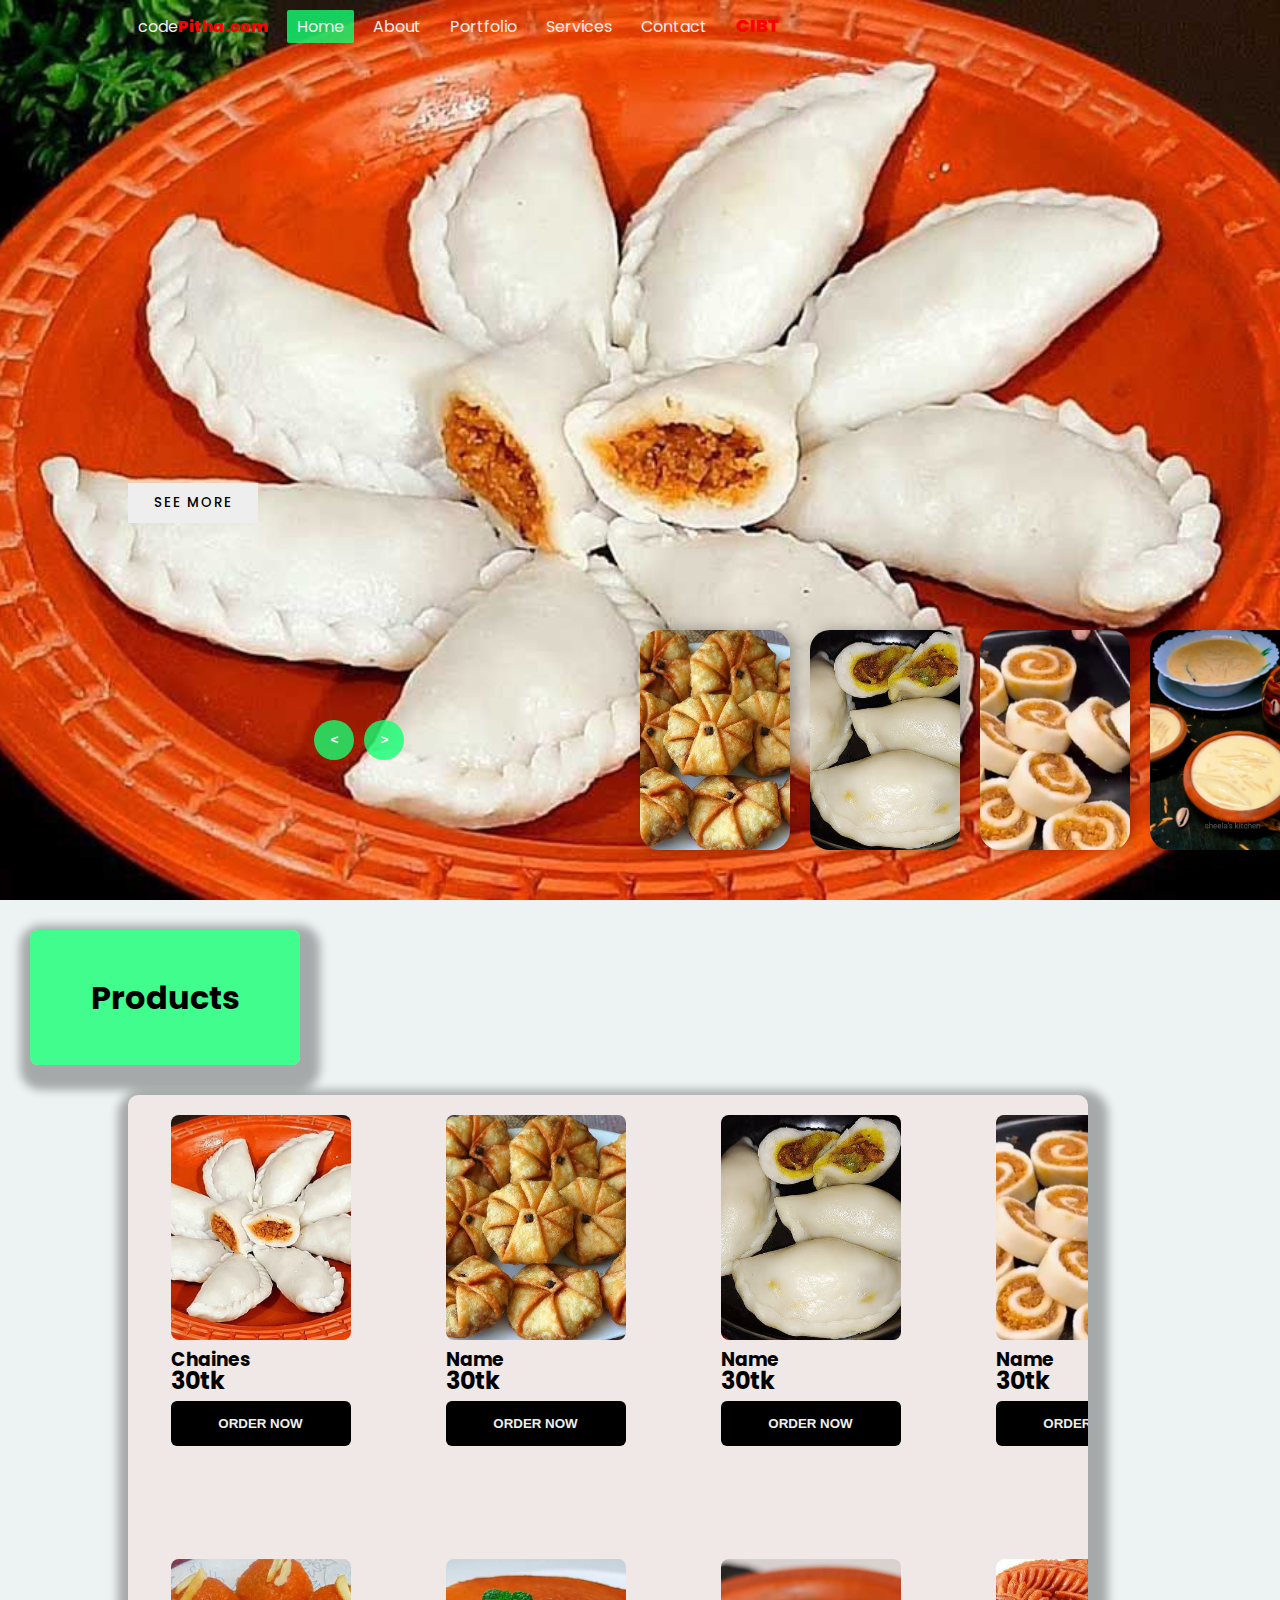
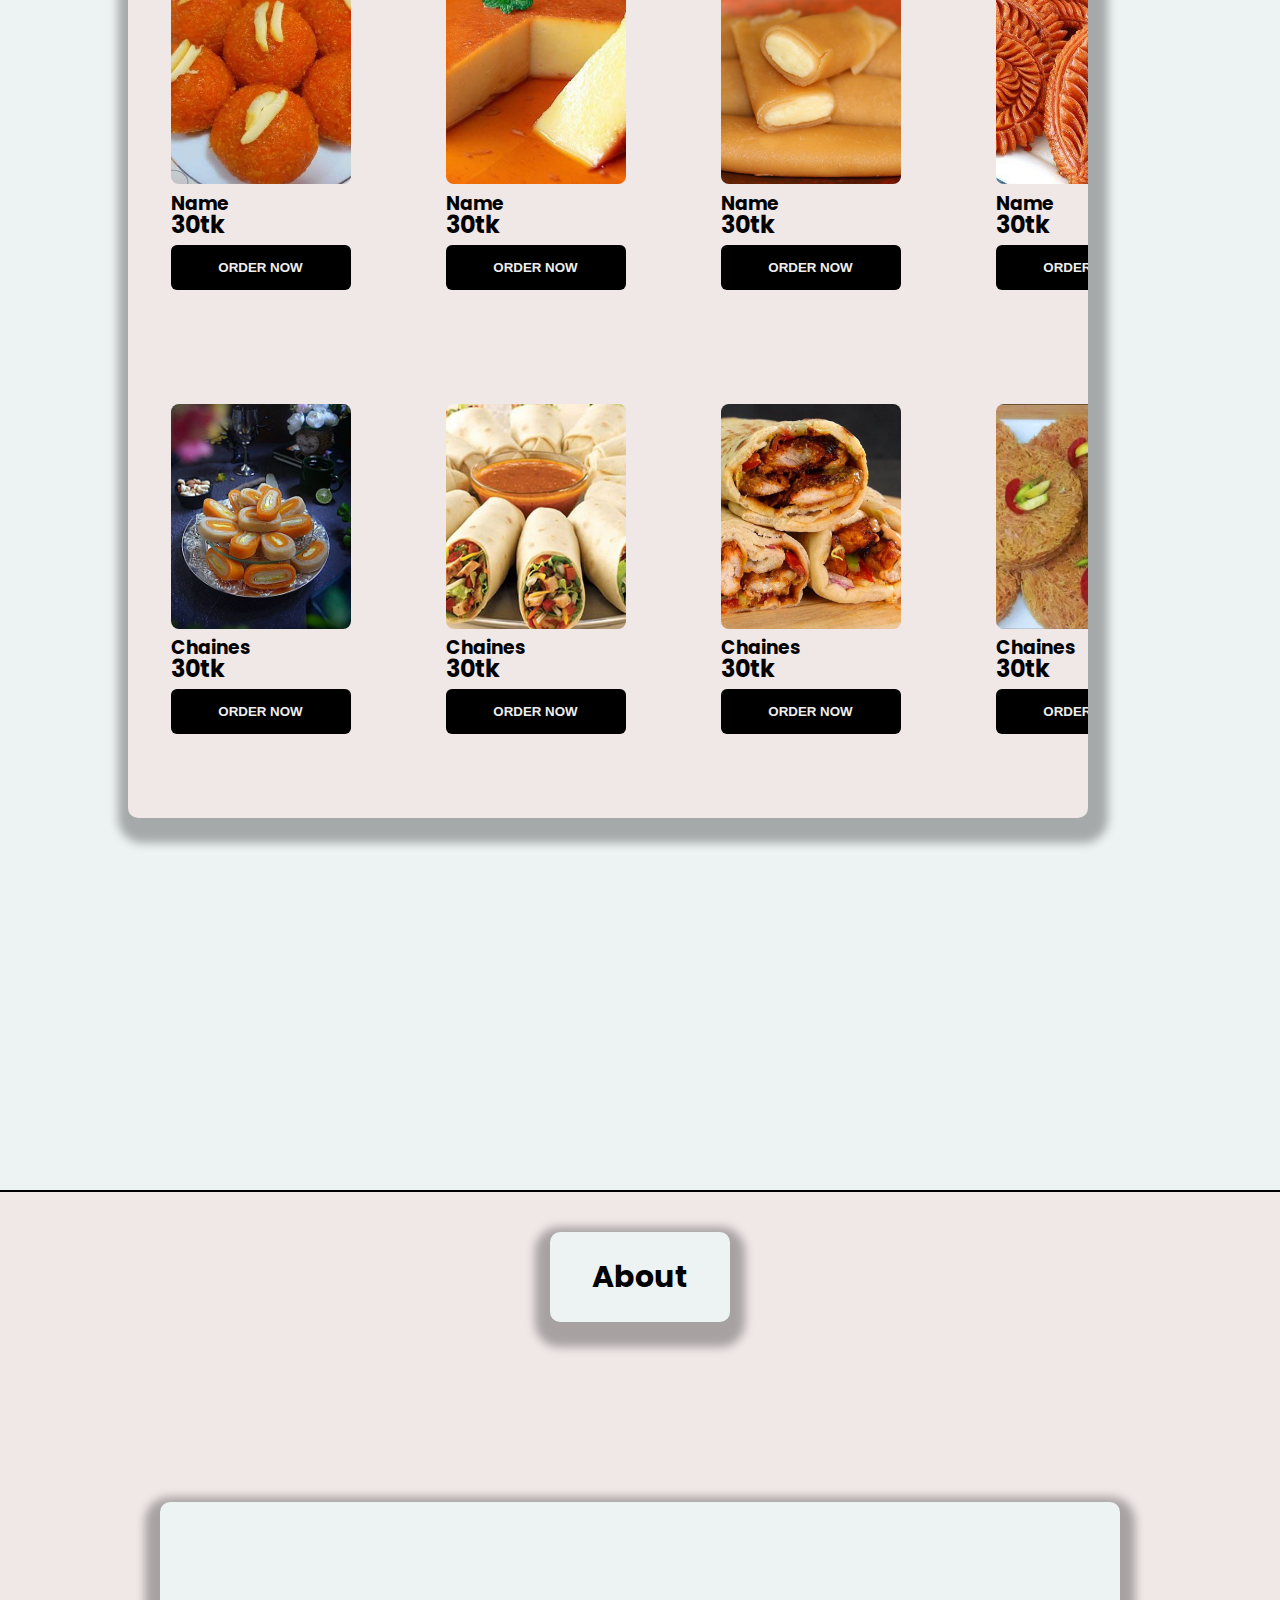
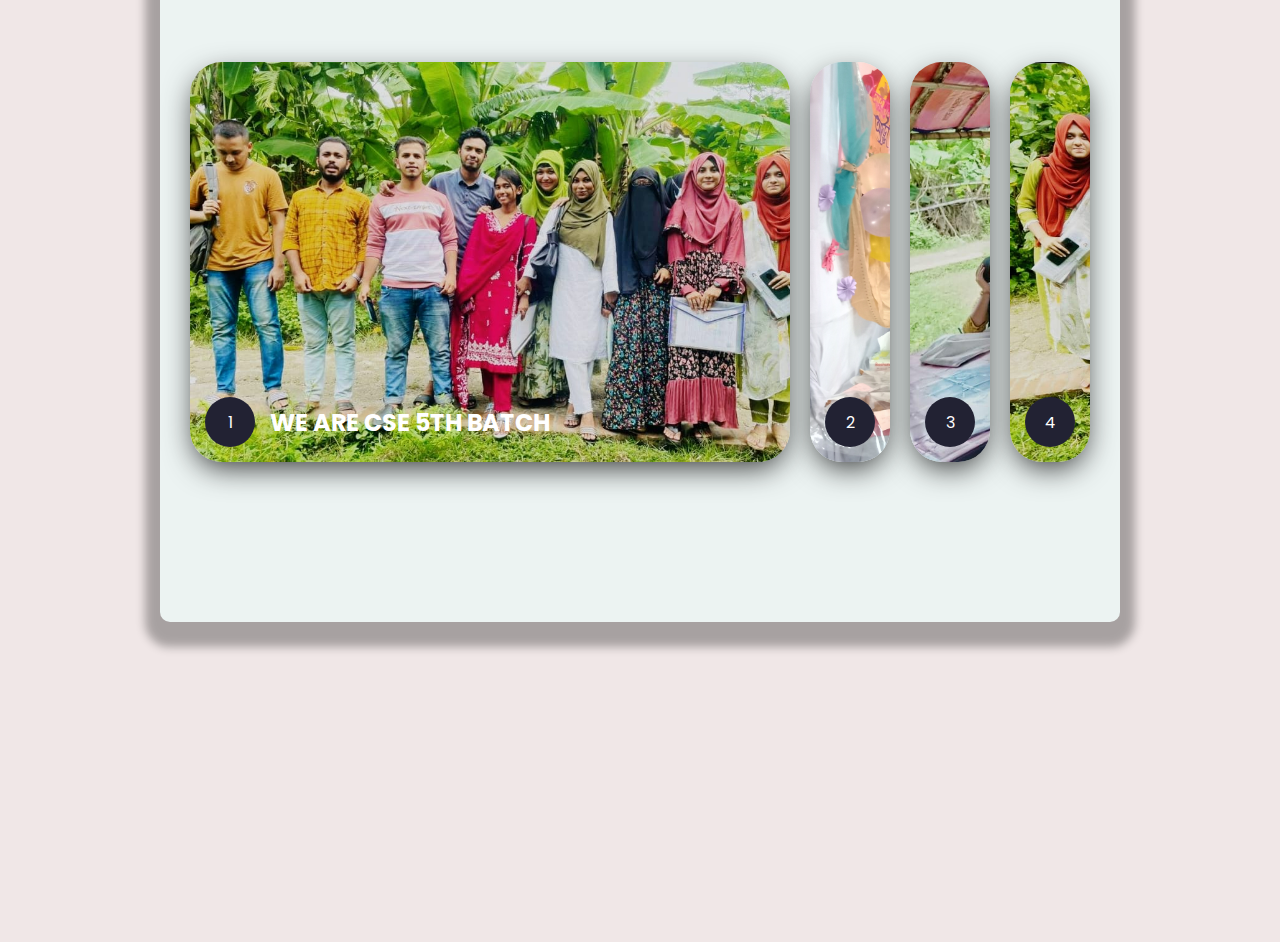
==== index.html @ 5120e662 "our Pitha festival" ====
<!DOCTYPE html>
<html lang="en">
<head>
    <meta charset="UTF-8">
    <meta name="viewport" content="width=device-width, initial-scale=1.0">
    <title>codePitha.com</title>
    <link rel="stylesheet" href="style.css">
</head>
<body>
    <header>
        <nav>
            <a href="#">code<span>Pitha.com</span></a>
            <a href="#" class="active">Home</a>
            <a href="#">About</a>
            <a href="#">Portfolio</a>
            <a href="#">Services</a>
            <a href="#">Contact</a>
            <a href="https://cibtbd.com/" target="_blank" class="intitute">CIBT</a>
        </nav>
    </header>


    
    <div class="slider">


        <div class="list">

            <div class="item">
                <img src="img1.jpg" alt="">

                <div class="content">
                    <div class="title">code<span>Pitha.com</span></div>
                    <div class="type">FLOWER</div>
                    <div class="description">
                        Lorem ipsum dolor sit amet consectetur adipisicing elit. Deleniti temporibus quis eum consequuntur voluptate quae doloribus distinctio. Possimus, sed recusandae. Lorem ipsum dolor sit amet consectetur adipisicing elit. Sequi, aut.
                    </div>
                    <div class="button">
                        <button>SEE MORE</button>
                    </div>
                </div>
            </div>

            <div class="item">
                <img src="img2.jpg" alt="">

                <div class="content">
                    <div class="title">code<span>Pitha.com</span></div>
                    <div class="type">NATURE</div>
                    <div class="description">
                        Lorem ipsum dolor sit amet consectetur adipisicing elit. Deleniti temporibus quis eum consequuntur voluptate quae doloribus distinctio. Possimus, sed recusandae. Lorem ipsum dolor sit amet consectetur adipisicing elit. Sequi, aut.
                    </div>
                    <div class="button">
                        <button>SEE MORE</button>
                    </div>
                </div>
            </div>

            <div class="item">
                <img src="img3.jpg" alt="">

                <div class="content">
                    <div class="title">code<span>Pitha.com</span></div>
                    <div class="type">PLANT</div>
                    <div class="description">
                        Lorem ipsum dolor sit amet consectetur adipisicing elit. Deleniti temporibus quis eum consequuntur voluptate quae doloribus distinctio. Possimus, sed recusandae. Lorem ipsum dolor sit amet consectetur adipisicing elit. Sequi, aut.
                    </div>
                    <div class="button">
                        <button>SEE MORE</button>
                    </div>
                </div>
            </div>

            <div class="item">
                <img src="img4.jpg" alt="">

                <div class="content">
                    <div class="title">code<span>Pitha.com</span></div>
                    <div class="type">NATURE</div>
                    <div class="description">
                        Lorem ipsum dolor sit amet consectetur adipisicing elit. Deleniti temporibus quis eum consequuntur voluptate quae doloribus distinctio. Possimus, sed recusandae. Lorem ipsum dolor sit amet consectetur adipisicing elit. Sequi, aut.
                    </div>
                    <div class="button">
                        <button>SEE MORE</button>
                    </div>
                </div>
            </div>
            <div class="item">
                <img src="img5.jpg" alt="">

                <div class="content">
                    <div class="title">code<span>Pitha.com</span></div>
                    <div class="type">NATURE</div>
                    <div class="description">
                        Lorem ipsum dolor sit amet consectetur adipisicing elit. Deleniti temporibus quis eum consequuntur voluptate quae doloribus distinctio. Possimus, sed recusandae. Lorem ipsum dolor sit amet consectetur adipisicing elit. Sequi, aut.
                    </div>
                    <div class="button">
                        <button>SEE MORE</button>
                    </div>
                </div>
            </div>

            <div class="item">
                <img src="img6.jpg" alt="">

                <div class="content">
                    <div class="title">code<span>Pitha.com</span></div>
                    <div class="type">NATURE</div>
                    <div class="description">
                        Lorem ipsum dolor sit amet consectetur adipisicing elit. Deleniti temporibus quis eum consequuntur voluptate quae doloribus distinctio. Possimus, sed recusandae. Lorem ipsum dolor sit amet consectetur adipisicing elit. Sequi, aut.
                    </div>
                    <div class="button">
                        <button>SEE MORE</button>
                    </div>
                </div>
            </div>

            <div class="item">
                <img src="img7.jpg" alt="">

                <div class="content">
                    <div class="title">code<span>Pitha.com</span></div>
                    <div class="type">NATURE</div>
                    <div class="description">
                        Lorem ipsum dolor sit amet consectetur adipisicing elit. Deleniti temporibus quis eum consequuntur voluptate quae doloribus distinctio. Possimus, sed recusandae. Lorem ipsum dolor sit amet consectetur adipisicing elit. Sequi, aut.
                    </div>
                    <div class="button">
                        <button>SEE MORE</button>
                    </div>
                </div>
            </div>

            <div class="item">
                <img src="img8.jpg" alt="">

                <div class="content">
                    <div class="title">code<span>Pitha.com</span></div>
                    <div class="type">NATURE</div>
                    <div class="description">
                        Lorem ipsum dolor sit amet consectetur adipisicing elit. Deleniti temporibus quis eum consequuntur voluptate quae doloribus distinctio. Possimus, sed recusandae. Lorem ipsum dolor sit amet consectetur adipisicing elit. Sequi, aut.
                    </div>
                    <div class="button">
                        <button>SEE MORE</button>
                    </div>
                </div>
            </div>
            <div class="item">
                <img src="img9.jpg" alt="">

                <div class="content">
                    <div class="title">code<span>Pitha.com</span></div>
                    <div class="type">NATURE</div>
                    <div class="description">
                        Lorem ipsum dolor sit amet consectetur adipisicing elit. Deleniti temporibus quis eum consequuntur voluptate quae doloribus distinctio. Possimus, sed recusandae. Lorem ipsum dolor sit amet consectetur adipisicing elit. Sequi, aut.
                    </div>
                    <div class="button">
                        <button>SEE MORE</button>
                    </div>
                </div>
            </div>

            <div class="item">
                <img src="img10.jpg" alt="">

                <div class="content">
                    <div class="title">code<span>Pitha.com</span></div>
                    <div class="type">NATURE</div>
                    <div class="description">
                        Lorem ipsum dolor sit amet consectetur adipisicing elit. Deleniti temporibus quis eum consequuntur voluptate quae doloribus distinctio. Possimus, sed recusandae. Lorem ipsum dolor sit amet consectetur adipisicing elit. Sequi, aut.
                    </div>
                    <div class="button">
                        <button>SEE MORE</button>
                    </div>
                </div>
            </div>


        </div>


        <div class="thumbnail">

            <div class="item">
                <img src="img1.jpg" alt="">
            </div>
            <div class="item">
                <img src="img2.jpg" alt="">
            </div>
            <div class="item">
                <img src="img3.jpg" alt="">
            </div>
            <div class="item">
                <img src="img4.jpg" alt="">
            </div>
            <div class="item">
                <img src="img5.jpg" alt="">
            </div>

            <div class="item">
                <img src="img6.jpg" alt="">
            </div>

            <div class="item">
                <img src="img7.jpg" alt="">
            </div>
            <div class="item">
                <img src="img8.jpg" alt="">
            </div>
            <div class="item">
                <img src="img9.jpg" alt="">
            </div>
            <div class="item">
                <img src="img10.jpg" alt="">
            </div>

        </div>


        <div class="nextPrevArrows">
            <button class="prev"> < </button>
            <button class="next"> > </button>
        </div>


    </div>

    <div class="itemConteiner">
        <div class="aboutContent">
            <h1>Products</h1>
        </div>
        <div class="mainContainer">
            <div class="product">
                <img src="img1.jpg" alt="">
                <div class="detiles">
                    <h3>Chaines</h3>
                    <h2>30tk</h2>
                    <button> <a href="detiles.html">Order Now</a></button>
                </div>
            </div>
            
            <div class="product">
                <img src="img2.jpg" alt="">
                <div class="detiles">
                    <h3>Name</h3>
                    <h2>30tk</h2>
                    <button> <a href="detiles.html">Order Now</a></button>
                </div>
            </div>
            <div class="product">
                <img src="img3.jpg" alt="">
                <div class="detiles">
                    <h3>Name</h3>
                    <h2>30tk</h2>
                    <button> <a href="detiles.html">Order Now</a></button>
                </div>
            </div>
            <div class="product">
                <img src="img4.jpg" alt="">
                <div class="detiles">
                    <h3>Name</h3>
                    <h2>30tk</h2>
                    <button> <a href="detiles.html">Order Now</a></button>
                </div>
            </div>
            <div class="product">
                <img src="img5.jpg" alt="">
                <div class="detiles">
                    <h3>Name</h3>
                    <h2>30tk</h2>
                    <button> <a href="detiles.html">Order Now</a></button>
                </div>
            </div>
            <div class="product">
                <img src="img6.jpg" alt="">
                <div class="detiles">
                    <h3>Name</h3>
                    <h2>30tk</h2>
                    <button> <a href="detiles.html">Order Now</a></button>
                </div>
            </div>
            <div class="product">
                <img src="img7.jpg" alt="">
                <div class="detiles">
                    <h3>Name</h3>
                    <h2>30tk</h2>
                    <button> <a href="detiles.html">Order Now</a></button>
                </div>
            </div>
            <div class="product">
                <img src="img8.jpg" alt="">
                <div class="detiles">
                    <h3>Name</h3>
                    <h2>30tk</h2>
                    <button> <a href="detiles.html">Order Now</a></button>
                </div>
            </div>
            <div class="product">
                <img src="img9.jpg" alt="">
                <div class="detiles">
                    <h3>Name</h3>
                    <h2>30tk</h2>
                    <button> <a href="detiles.html">Order Now</a></button>
                </div>
            </div>
            <div class="product">
                <img src="img10.jpg" alt="">
                <div class="detiles">
                    <h3>Chaines</h3>
                    <h2>30tk</h2>
                    <button> <a href="detiles.html">Order Now</a></button>
                </div>
            </div>
            <div class="product">
                <img src="img11.jpg" alt="">
                <div class="detiles">
                    <h3>Chaines</h3>
                    <h2>30tk</h2>
                    <button> <a href="detiles.html">Order Now</a></button>
                </div>
            </div>
            <div class="product">
                <img src="img12.jpg" alt="">
                <div class="detiles">
                    <h3>Chaines</h3>
                    <h2>30tk</h2>
                    <button> <a href="detiles.html">Order Now</a></button>
                </div>
            </div>
            <div class="product">
                <img src="img13.jpg" alt="">
                <div class="detiles">
                    <h3>Chaines</h3>
                    <h2>30tk</h2>
                    <button> <a href="detiles.html">Order Now</a></button>
                </div>
            </div>
            <div class="product">
                <img src="img14.jpg" alt="">
                <div class="detiles">
                    <h3>Chaines</h3>
                    <h2>30tk</h2>
                    <button> <a href="detiles.html">Order Now</a></button>
                </div>
            </div>
        </div>
    </div>
    <div class="line"></div>
    <div class="aboutUs">
        <div class="about">
        <h2>About</h2>
        </div>
        <div class="wrapper">
            <div class="container">
                <input type="radio" name="slide" id="c1" checked>
                <label for="c1" class="card">
                    <div class="row">
                        <div class="icon">1</div>
                        <div class="description">
                            <h2>We are CSE 5th Batch</h2>
                            <!-- <p>Winter has so much to offer -
                             creative activities</p> -->
                        </div>
                    </div>
                </label>
                <input type="radio" name="slide" id="c2" >
                <label for="c2" class="card">
                    <div class="row">
                        <div class="icon">2</div>
                        <div class="description">
                            <h2>We are CSE 5th Batch</h2>
                            <!-- <p>Gets better every day -
                             stay tuned</p> -->
                        </div>
                    </div>
                </label>
                <input type="radio" name="slide" id="c3" >
                <label for="c3" class="card">
                    <div class="row">
                        <div class="icon">3</div>
                        <div class="description">
                            <h2>We are CSE 5th Batch</h2>
                            <!-- <p>Help people all over the world</p> -->
                        </div>
                    </div>
                </label>
                <input type="radio" name="slide" id="c4" >
                <label for="c4" class="card">
                    <div class="row">
                        <div class="icon">4</div>
                        <div class="description">
                            <h2>We are CSE 5th Batch</h2>
                            <!-- <p>Space engineering becomes
                            more and more advanced</p> -->
                        </div>
                    </div>
                </label>
            </div>
        </div>

    </div>
    <script src="script.js"></script>
</body>
</html>
---- style.css ----
@import url('https://fonts.googleapis.com/css2?family=Poppins:ital,wght@0,100;0,200;0,300;0,400;0,500;0,600;0,700;0,800;0,900;1,100;1,200;1,300;1,400;1,500;1,600;1,700;1,800;1,900&display=swap');

body{
    margin: 0;
    background-color: #000;
    color: #eee;
    font-family: Poppins;
    font-size: 16px;
    height: 100vh;

}

a{
    text-decoration: none;
}

header{
    width: 1140px;
    max-width: 80%;
    margin: auto;
    height: 50px;
    display: flex;
    align-items: center;
    position: relative;
    z-index: 100;
}

header a{
    color: #eee;
    margin-right: 5px;
    padding: 5px 10px;
    transition: 0.2s;
}

a.active{
    background: #14ff72cb;
    border-radius: 2px;
}

header a:hover{
    background: #14ff72cb;
    border-radius: 2px;
}
span{
    color: #ff0000;
    font-size: 18;
    font-weight: 800;
}
.intitute{
    font-size: 18px;
    font-weight: 800;
    color: #ff0000;
}

/* slider section  */

.slider{
    height: 100vh;
    margin-top: -50px;
    width: 100vw;
    overflow: hidden;
    position: relative;
}
.slider .list .item{
    width: 100%;
    height: 100%;
    position: absolute;
    inset: 0 0 0 0;
}
.slider .list .item img{
    width: 100%;
    height: 100%;
    object-fit: cover;
}
.slider .list .item .content{
    position: absolute;
    top: 20%;
    width: 1140px;
    max-width: 80%;
    left: 50%;
    transform: translateX(-50%);
    padding-right: 30%;
    box-sizing: border-box;
    color: #fff;
    text-shadow: 0 5px 10px #0004;
}

.slider .list .item .content .title,
.slider .list .item .content .type{
    font-size: 5em;
    font-weight: bold;
    line-height: 1.3em;
}
.slider .list .item .type{
    color: #14ff72cb;
}
.slider .list .item .button{
    display: grid;
    grid-template-columns: repeat(2, 130px);
    grid-template-rows: 40px;
    gap: 5px;
    margin-top: 20px;
}
.slider .list .item .button button{
    border: none;
    background-color: #eee;
    font-family: Poppins;
    font-weight: 500;
    cursor: pointer;
    transition: 0.4s;
    letter-spacing: 2px;
}


.slider .list .item .button button:hover{
    letter-spacing: 3px;
}
.slider .list .item .button button:nth-child(2){
    background-color: transparent;
    border: 1px solid #fff;
    color: #eee;
}





/* Thumbnail Section  */
.thumbnail{
    position: absolute;
    bottom: 50px;
    left: 50%;
    width: max-content;
    z-index: 100;
    display: flex;
    gap: 20px;
}

.thumbnail .item{
    width: 150px;
    height: 220px;
    flex-shrink: 0;
    position: relative;
}

.thumbnail .item img{
    width: 100%;
    height: 100%;
    object-fit: cover;
    border-radius: 20px;
    box-shadow: 5px 0 15px rgba(0, 0, 0, 0.3);
    transition: ease-in 0.3s;
    cursor: pointer;
}
.thumbnail img:hover{
    box-shadow: 0 5px 0 10px rgba(0, 0, 0, 0.3);
    transform: translateY(-10px);
}


/* nextPrevArrows Section  */
.nextPrevArrows{
    position: absolute;
    top: 80%;
    right: 52%;
    z-index: 100;
    width: 300px;
    max-width: 30%;
    display: flex;
    gap: 10px;
    align-items: center;
}
.nextPrevArrows button{
    width: 40px;
    height: 40px;
    border-radius: 50%;
    background-color: #14ff72cb;
    border: none;
    color: #fff;
    font-family: monospace;
    font-weight: bold;
    transition: .5s;
    cursor: pointer;
}
.nextPrevArrows button:hover{
    background-color: #fff;
    color: #000;
}

/* Animation Part */
.slider .list .item:nth-child(1){
    z-index: 1;
}


/* animation text in first item */
.slider .list .item:nth-child(1) .content .title,
.slider .list .item:nth-child(1) .content .type,
.slider .list .item:nth-child(1) .content .description,
.slider .list .item:nth-child(1) .content .buttons
{
    transform: translateY(50px);
    filter: blur(20px);
    opacity: 0;
    animation: showContent .5s 1s linear 1 forwards;
}
@keyframes showContent{
    to{
        transform: translateY(0px);
        filter: blur(0px);
        opacity: 1;
    }
}
.slider .list .item:nth-child(1) .content .title{
    animation-delay: 0.4s !important;
}
.slider .list .item:nth-child(1) .content .type{
    animation-delay: 0.6s !important;
}
.slider .list .item:nth-child(1) .content .description{
    animation-delay: 0.8s !important;
}
.slider .list .item:nth-child(1) .content .buttons{
    animation-delay: 1s !important;
}




/* Animation for next button click */
.slider.next .list .item:nth-child(1) img{
    width: 150px;
    height: 220px;
    position: absolute;
    bottom: 50px;
    left: 50%;
    border-radius: 30px;
    animation: showImage .5s linear 1 forwards;
}

@keyframes showImage{
    to{
        bottom: 0;
        left: 0;
        width: 100%;
        height: 100%;
        border-radius: 0;
    }
}

.slider.next .thumbnail .item:nth-last-child(1){
    overflow: hidden;
    animation: showThumbnail .5s linear 1 forwards;
}
.slider.prev .list .item img{
    z-index: 100;
}


@keyframes showThumbnail{
    from{
        width: 0;
        opacity: 0;
    }
}


.slider.next .thumbnail{
    animation: effectNext .5s linear 1 forwards;
}

@keyframes effectNext{
    from{
        transform: translateX(150px);
    }
}



/* Animation for prev button click */
.slider.prev .list .item:nth-child(2){
    z-index: 2;
}

.slider.prev .list .item:nth-child(2) img{
    animation: outFrame 0.5s linear 1 forwards;
    position: absolute;
    bottom: 0;
    left: 0;
}
@keyframes outFrame{
    to{
        width: 150px;
        height: 220px;
        bottom: 50px;
        left: 50%;
        border-radius: 20px;
    }
}

.slider.prev .thumbnail .item:nth-child(1){
    overflow: hidden;
    opacity: 0;
    animation: showThumbnail .5s linear 1 forwards;
}
.slider.next .nextPrevArrows button,
.slider.prev .nextPrevArrows button{
    pointer-events: none;
}


.slider.prev .list .item:nth-child(2) .content .title,
.slider.prev .list .item:nth-child(2) .content .type,
.slider.prev .list .item:nth-child(2) .content .description,
.slider.prev .list .item:nth-child(2) .content .buttons
{
    animation: contentOut 1.5s linear 1 forwards!important;
}

@keyframes contentOut{
    to{
        transform: translateY(-150px);
        filter: blur(20px);
        opacity: 0;
    }
}
@media screen and (max-width: 678px) {
    .slider .list .item .content{
        padding-right: 0;
    }
    .slider .list .item .content .title{
        font-size: 50px;
    }
}
.itemConteiner{
    height: 210vh;
    width: 100vw;
    background-color: rgb(236, 243, 242);    
    position: relative;
    color: #000;
    flex-direction: column;
    display: flex;
}
.aboutContent{
    height: 15vh;
    width: 30vh;
    background-color: #14ff72cb;
    display: flex;
    justify-content: center;
    align-items: center;
    border-radius: 8px;
    margin: 30px;
    box-shadow: 5px 10px 10px 15px rgba(0, 0, 0, 0.3);
}
.mainContainer{
    height: 70%;
    width: 75%;
    background-color: #f0e7e7;
    border-radius: 10px;
    margin: 0 10vw;
    /* margin-top: 3vw; */
    box-shadow: 5px 10px 10px 15px rgba(0, 0, 0, 0.3);
    position: relative;
    display: grid;
    grid-template-columns: repeat(5 , 1fr);
    grid-template-rows: repeat(3, 1fr);
    gap: 10px;
    overflow: hidden;

}
/* .product{
    display: flex;
    flex-direction: column;
    flex-wrap: wrap;
    justify-content: center;
} */
.product{
    height: 40vh;
    width: 25vh;
    overflow: hidden;
    margin: 20px;
    cursor: pointer;
    /* background-color: aquamarine; */
    display: flex;
    flex-direction: column;
    /* justify-content: center; */
    align-items: center;
}
.product img{
    height: 25vh;
    width: 20vh;
    object-fit: cover;
    border-radius: 8px;
    transition: ease-in-out 0.3s;
}
.product img:hover{
    transform: translateY(-8px);
}
.detiles{
    height: 15%;
    width: 20vh;
    line-height: 1px;
    color: #000;
}
.detiles button a{
    text-decoration: none;
    color: #eee;
}
.detiles button{
    border-radius: 6px;
    height: 5vh;
    width: 20vh;
    border: none;
    cursor: pointer;
    font-weight: bolder;
    text-transform: uppercase;
    background-color: #000;
    color: #eee;
}
.detiles button:hover{
    background-color: #14ff72cb;
    color: #000;

}
.line{
    height: 2px;
    width: 100vw;
    border-radius: 5px;
}
.aboutUs{
    height: 150vh;
    width: 100vw;
    color: #000;
    display: flex;
    /* justify-content: center; */
    /* background-color: #292430; */
    background-color: #f0e7e7;
    align-items: center;
    flex-direction: column;
}
.about{
    height: 10vh;
    width: 20vh;
    background-color: rgb(236, 243, 242);
    border-radius: 10px;
    display: flex;
    justify-content: center;
    align-items: center;
    font-weight: bolder;
    font-size: 20px;
    box-shadow: 0 10px 10px 15px rgba(0, 0, 0, 0.3);
    /* margin: 30px; */
    margin-top: 40px;
    
}
.wrapper {
    width: 75%;
    height: 80vh;
    display: flex;
    align-items: center;
    justify-content: center;
    box-shadow: 0 10px 10px 15px rgba(0, 0, 0, 0.3);
    border-radius: 10px;
    background-color: rgb(236, 243, 242);
    margin-top: 20vh;
}

.container {
    height: 400px;
    display: flex;
    flex-wrap: nowrap;
    justify-content: start;
}

.card {
    width: 80px;
    border-radius: .75rem;
    background-size: cover;
    cursor: pointer;
    overflow: hidden;
    border-radius: 2rem;
    margin: 0 10px;
    display: flex;
    align-items: flex-end;
    transition: .6s cubic-bezier(.28,-0.03,0,.99);
    box-shadow: 0px 10px 30px -5px rgba(0,0,0,0.8);
}

.card > .row {
    color: white;
    display: flex;
    flex-wrap: nowrap;
}

.card > .row > .icon {
    background: #223;
    color: white;
    border-radius: 50%;
    width: 50px;
    display: flex;
    justify-content: center;
    align-items: center;
    margin: 15px;
}

.card > .row > .description {
    display: flex;
    justify-content: center;
    flex-direction: column;
    overflow: hidden;
    height: 80px;
    width: 520px;
    opacity: 0;
    transform: translateY(30px);
    transition-delay: .3s;
    transition: all .3s ease;
}

.description p {
    color: #b0b0ba;
    padding-top: 5px;
}

.description h2 {
    text-transform: uppercase;
}

input {
    display: none;
}

input:checked + label {
    width: 600px;
}

input:checked + label .description {
    opacity: 1 !important;
    transform: translateY(0) !important;
}

.card[for="c1"] {
    background-image: url('group1.jpeg');
}
.card[for="c2"] {
    background-image: url('group2.jpg');
}
.card[for="c3"] {
    background-image: url('group3.jpeg');
}
.card[for="c4"] {
    background-image: url('group4.jpeg');
}
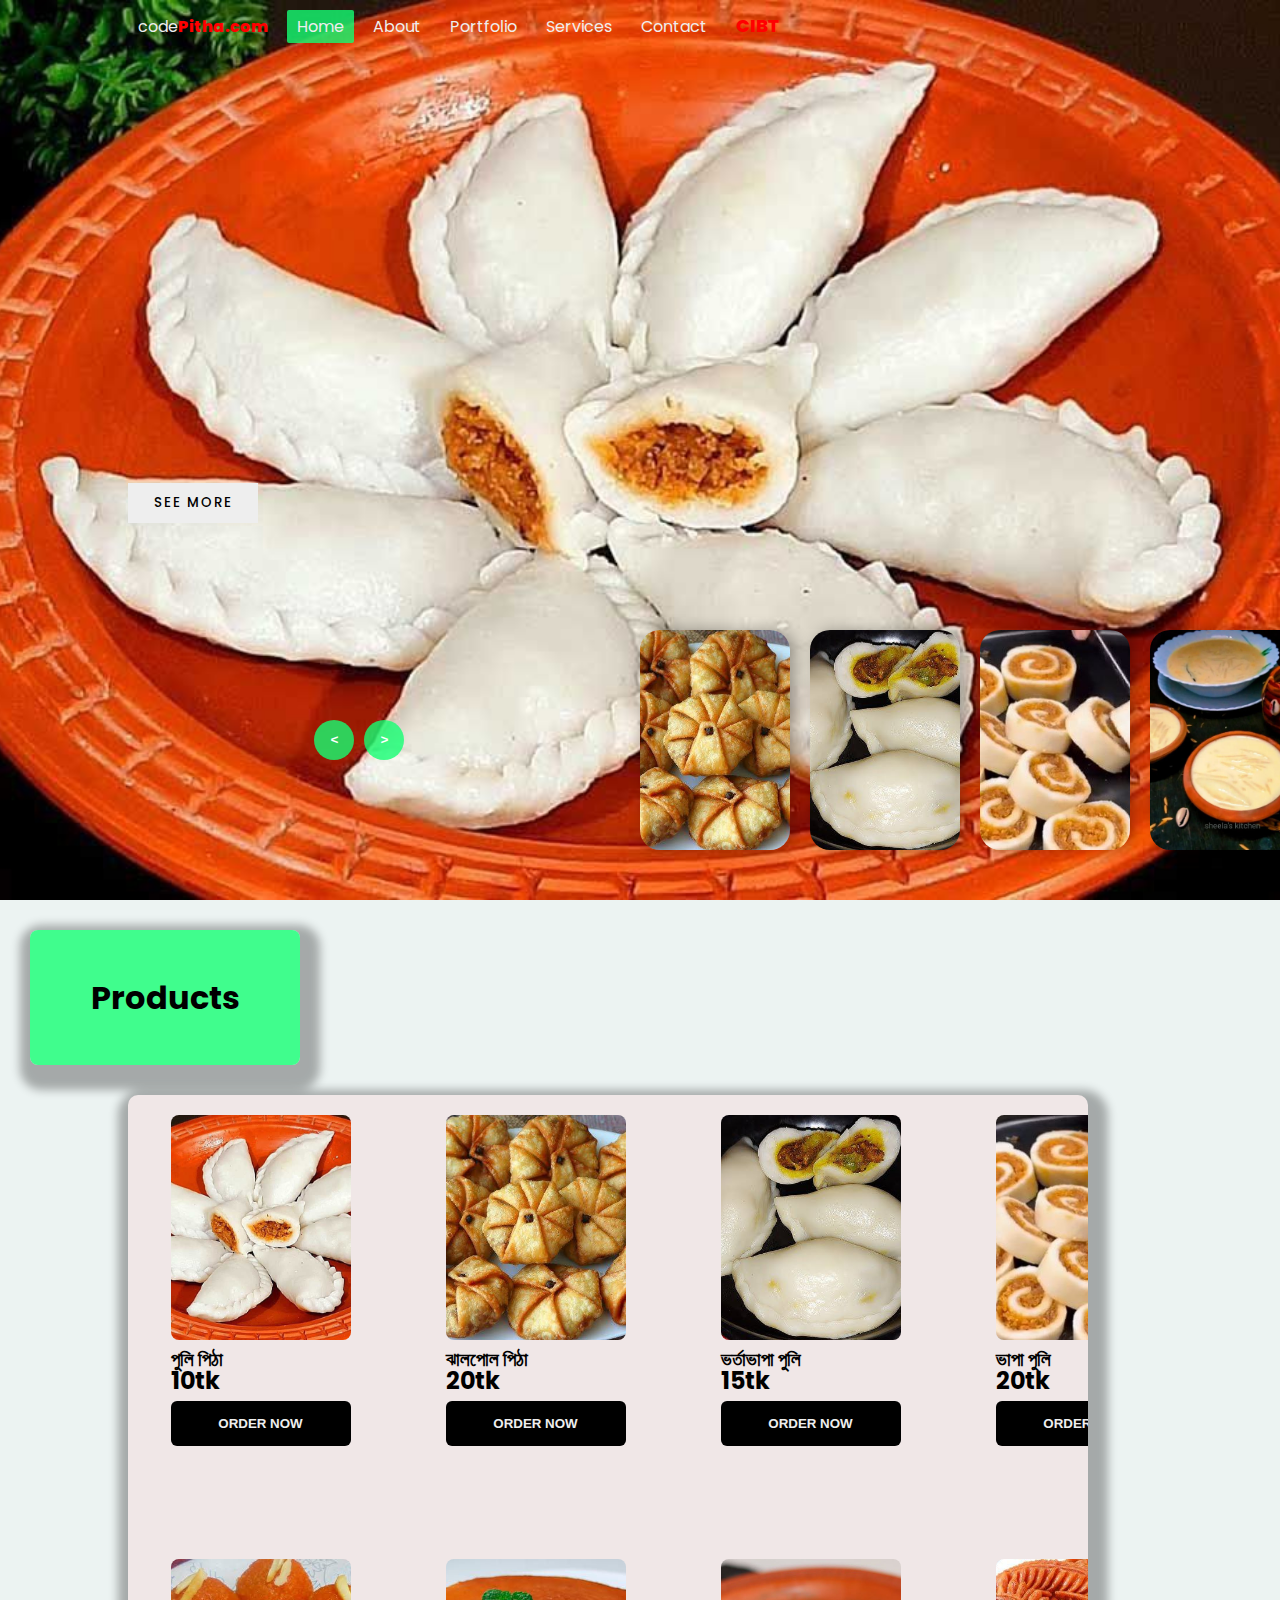
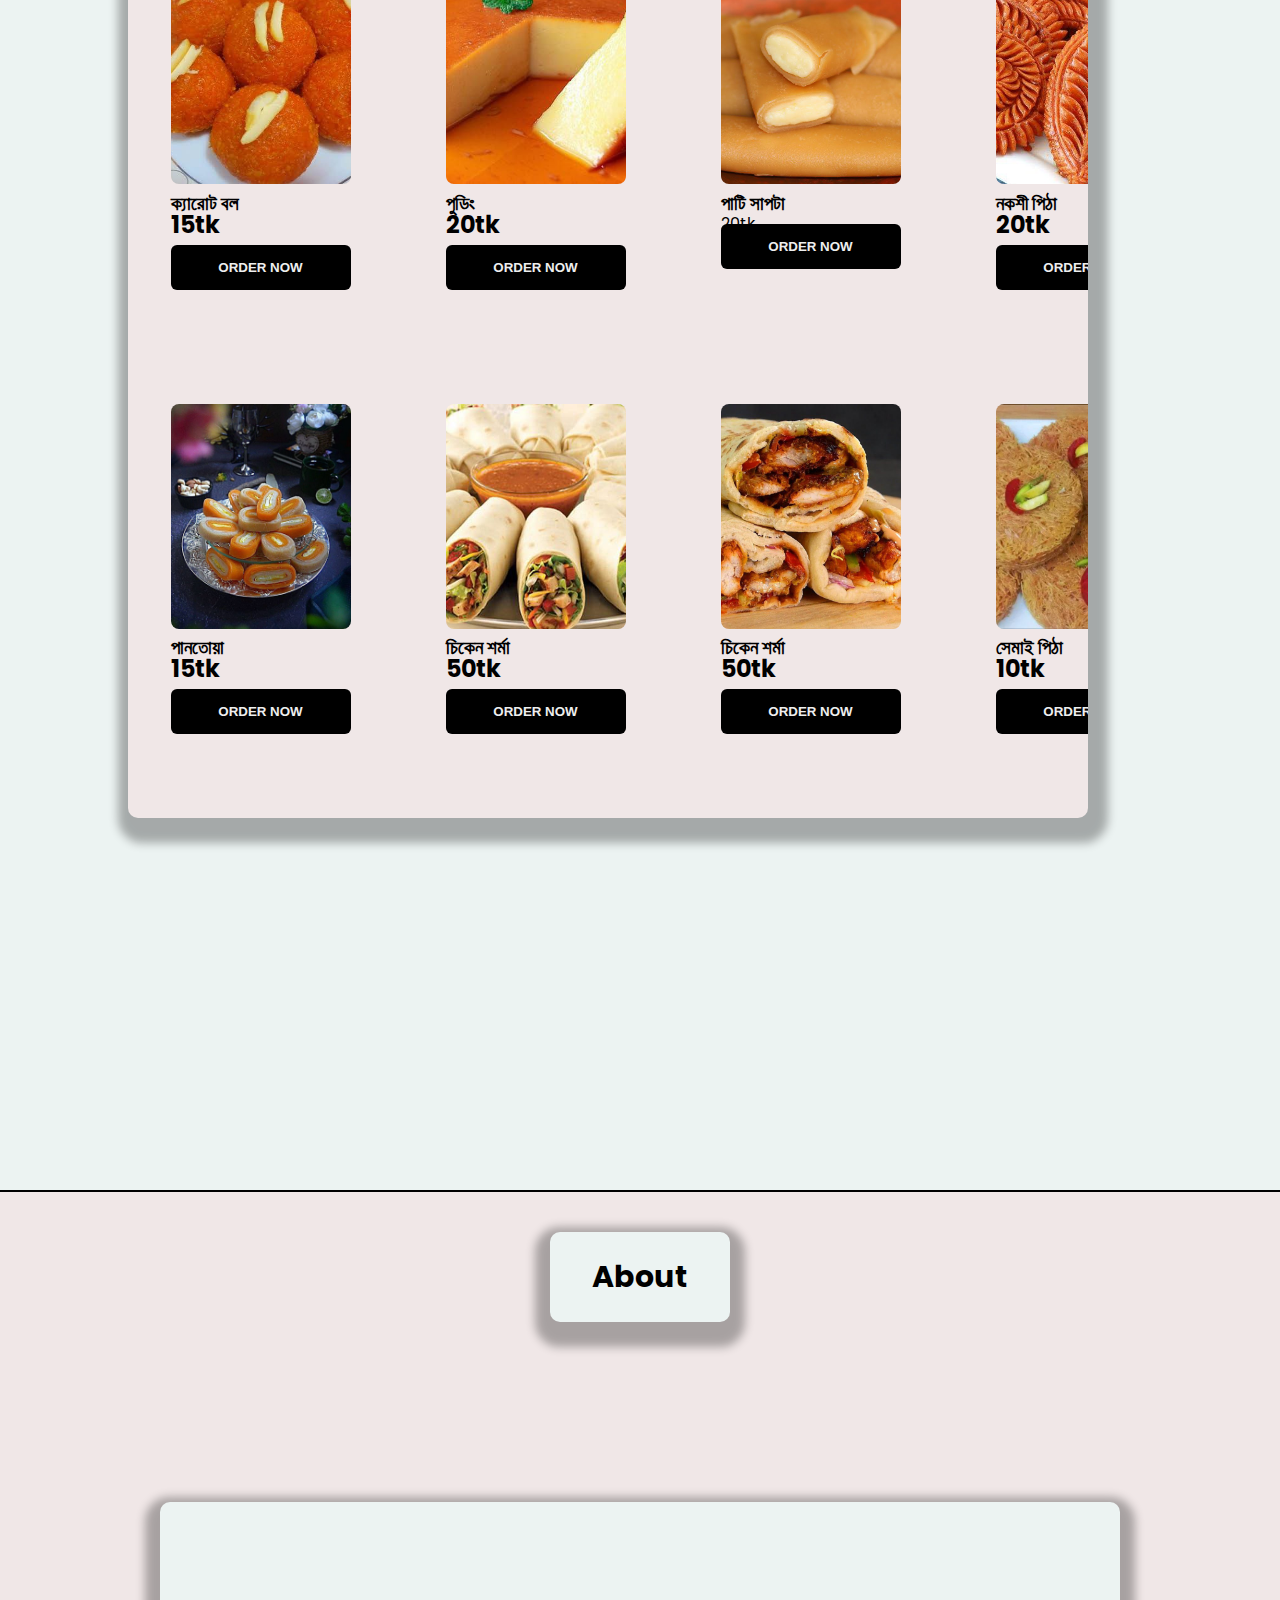
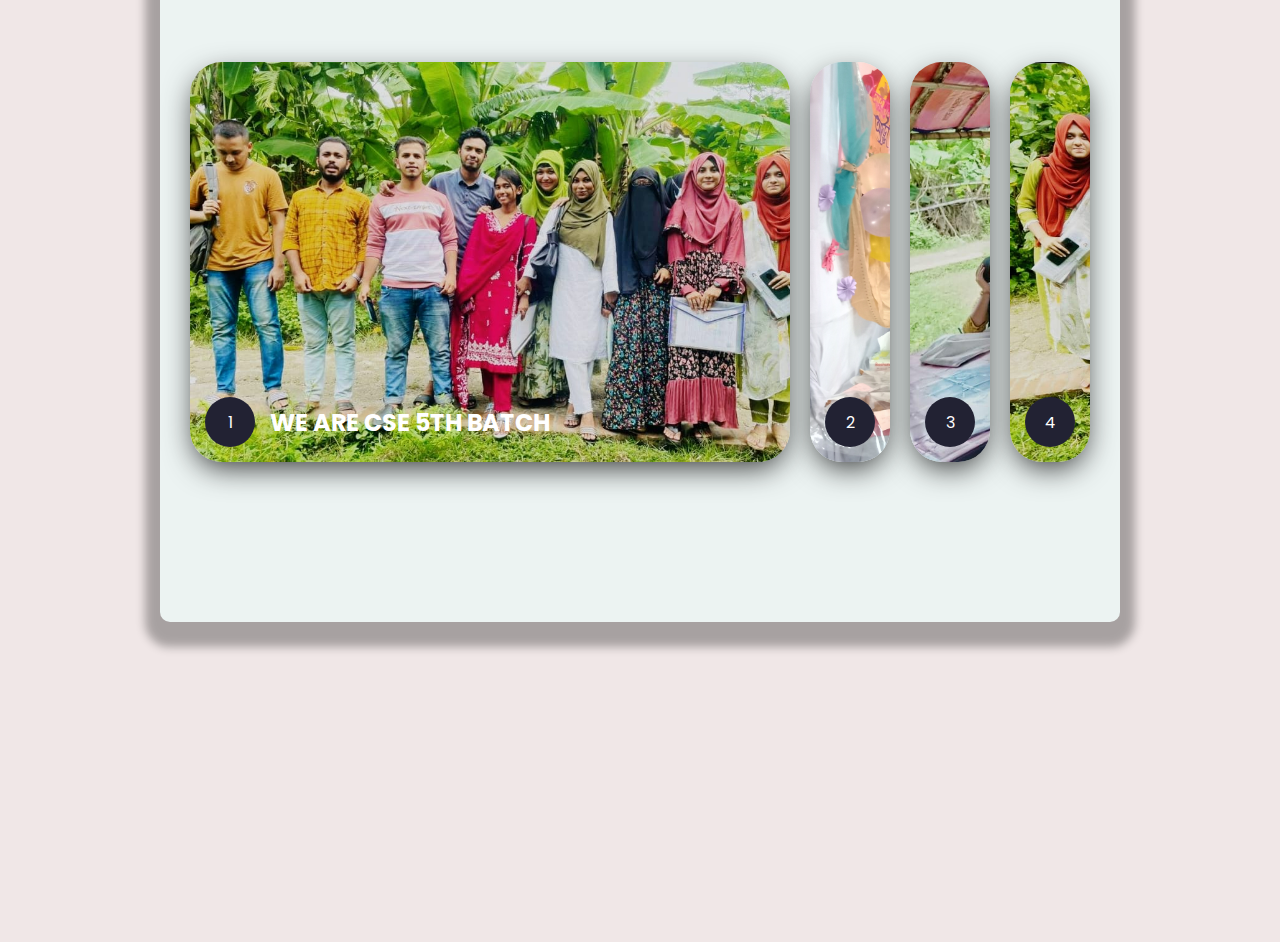
==== commit 478cd770: "Update index.html" ====
--- a/index.html
+++ b/index.html
@@ -31,9 +31,9 @@
 
                 <div class="content">
                     <div class="title">code<span>Pitha.com</span></div>
-                    <div class="type">FLOWER</div>
-                    <div class="description">
-                        Lorem ipsum dolor sit amet consectetur adipisicing elit. Deleniti temporibus quis eum consequuntur voluptate quae doloribus distinctio. Possimus, sed recusandae. Lorem ipsum dolor sit amet consectetur adipisicing elit. Sequi, aut.
+                    <div class="type">পুলি পিঠা</div>
+                    <div class="description">
+                       পুলিপিঠা বা পুলিপিঠে একধরনের পিঠাজাতীয় খাবার যা বাংলাদেশ এবং পশ্চিমবঙ্গে জনপ্রিয়। বাংলাদেশের ঐতিহ্যবাহী পিঠাসমূহের মধ্যে পুলিপিঠে অন্যতম। খুলনা অঞ্চলে এটা কুলিপিঠা নামেও পরিচিত। আটার রুটির মাঝে নারকেলের পুর ব্যবহার করে কুলিপিঠের আকার দেওয়া হয়।
                     </div>
                     <div class="button">
                         <button>SEE MORE</button>
@@ -46,9 +46,9 @@
 
                 <div class="content">
                     <div class="title">code<span>Pitha.com</span></div>
-                    <div class="type">NATURE</div>
-                    <div class="description">
-                        Lorem ipsum dolor sit amet consectetur adipisicing elit. Deleniti temporibus quis eum consequuntur voluptate quae doloribus distinctio. Possimus, sed recusandae. Lorem ipsum dolor sit amet consectetur adipisicing elit. Sequi, aut.
+                    <div class="type">ঝালপোল পিঠা</div>
+                    <div class="description">
+                          ঝাল পোল পিঠা" নোয়াখালী জেলার ঐতিহ্যবাহী মুচমুচে মাংসের ঝাল পোল পিঠা রেসিপি। অসাধারণ লোভনীয় একটি  পিঠা।
                     </div>
                     <div class="button">
                         <button>SEE MORE</button>
@@ -61,10 +61,9 @@
 
                 <div class="content">
                     <div class="title">code<span>Pitha.com</span></div>
-                    <div class="type">PLANT</div>
-                    <div class="description">
-                        Lorem ipsum dolor sit amet consectetur adipisicing elit. Deleniti temporibus quis eum consequuntur voluptate quae doloribus distinctio. Possimus, sed recusandae. Lorem ipsum dolor sit amet consectetur adipisicing elit. Sequi, aut.
-                    </div>
+                    <div class="type">শুটকির ভর্তার ভাপা পুলি পিঠা</div>
+                    <div class="description">
+                        ভাপা পুলি পিঠা বাঙালির ঐতিহ্যবাহী পিঠাগুলোর মধ্যে অন্যতম। চালের গুঁড়া দিয়ে এর খোলস তৈরি হয় এবং ভেতরে নারিকেল ও গুড়ের পুর ভরে এটি ভাপিয়ে নেওয়া হয়। শীতকালীন পিঠা উৎসবে ভাপা পুলি পিঠার একটি আলাদা কদর রয়েছে। ধোঁয়া ওঠা গরম গরম পিঠা খাওয়ার মজাই আলাদা!                    </div>
                     <div class="button">
                         <button>SEE MORE</button>
                     </div>
@@ -76,10 +75,9 @@
 
                 <div class="content">
                     <div class="title">code<span>Pitha.com</span></div>
-                    <div class="type">NATURE</div>
-                    <div class="description">
-                        Lorem ipsum dolor sit amet consectetur adipisicing elit. Deleniti temporibus quis eum consequuntur voluptate quae doloribus distinctio. Possimus, sed recusandae. Lorem ipsum dolor sit amet consectetur adipisicing elit. Sequi, aut.
-                    </div>
+                    <div class="type">ভাপা পুলি পিঠা</div>
+                    <div class="description">
+                        ভাপা পুলি পিঠা বাঙালির ঐতিহ্যের একটি অবিচ্ছেদ্য অংশ। এটি শীতকালে বেশি জনপ্রিয়, বিশেষ করে পিঠা উৎসব বা পারিবারিক আড্ডায়।                    </div>
                     <div class="button">
                         <button>SEE MORE</button>
                     </div>
@@ -90,10 +88,9 @@
 
                 <div class="content">
                     <div class="title">code<span>Pitha.com</span></div>
-                    <div class="type">NATURE</div>
-                    <div class="description">
-                        Lorem ipsum dolor sit amet consectetur adipisicing elit. Deleniti temporibus quis eum consequuntur voluptate quae doloribus distinctio. Possimus, sed recusandae. Lorem ipsum dolor sit amet consectetur adipisicing elit. Sequi, aut.
-                    </div>
+                    <div class="type">চুষি পিঠা</div>
+                    <div class="description">
+                        চুষি পিঠা বাঙালির ঐতিহ্যবাহী একটি মিষ্টি পিঠা, যা বিশেষত শীতকালে বা পিঠা উৎসবে তৈরি করা হয়। এর মূল বৈশিষ্ট্য হলো এটি খেজুরের রস বা দুধ দিয়ে রান্না করা হয়, এবং ছোট ছোট চুষির মতো আকারের মণ্ড তৈরি হয়।                    </div>
                     <div class="button">
                         <button>SEE MORE</button>
                     </div>
@@ -105,10 +102,9 @@
 
                 <div class="content">
                     <div class="title">code<span>Pitha.com</span></div>
-                    <div class="type">NATURE</div>
-                    <div class="description">
-                        Lorem ipsum dolor sit amet consectetur adipisicing elit. Deleniti temporibus quis eum consequuntur voluptate quae doloribus distinctio. Possimus, sed recusandae. Lorem ipsum dolor sit amet consectetur adipisicing elit. Sequi, aut.
-                    </div>
+                    <div class="type">ক্যারোট বল</div>
+                    <div class="description">
+                        ক্যারোট বল হলো সুস্বাদু এবং স্বাস্থ্যকর একটি ডেজার্ট, যা গাজর দিয়ে তৈরি করা হয়। এটি সহজে তৈরি করা যায় এবং যে কোনো অনুষ্ঠানে পরিবেশনের জন্য উপযুক্ত।                    </div>
                     <div class="button">
                         <button>SEE MORE</button>
                     </div>
@@ -120,10 +116,9 @@
 
                 <div class="content">
                     <div class="title">code<span>Pitha.com</span></div>
-                    <div class="type">NATURE</div>
-                    <div class="description">
-                        Lorem ipsum dolor sit amet consectetur adipisicing elit. Deleniti temporibus quis eum consequuntur voluptate quae doloribus distinctio. Possimus, sed recusandae. Lorem ipsum dolor sit amet consectetur adipisicing elit. Sequi, aut.
-                    </div>
+                    <div class="type">পুডিং</div>
+                    <div class="description">
+                        পুডিং একটি জনপ্রিয় মিষ্টি খাবার, যা বিশেষ করে বাঙালি পরিবারে প্রায়শই তৈরি হয়। এটি সহজ উপকরণ দিয়ে বানানো যায় এবং ছোট থেকে বড় সবার প্রিয়।                    </div>
                     <div class="button">
                         <button>SEE MORE</button>
                     </div>
@@ -135,10 +130,9 @@
 
                 <div class="content">
                     <div class="title">code<span>Pitha.com</span></div>
-                    <div class="type">NATURE</div>
-                    <div class="description">
-                        Lorem ipsum dolor sit amet consectetur adipisicing elit. Deleniti temporibus quis eum consequuntur voluptate quae doloribus distinctio. Possimus, sed recusandae. Lorem ipsum dolor sit amet consectetur adipisicing elit. Sequi, aut.
-                    </div>
+                    <div class="type">পাটি সাপটা পিঠা</div>
+                    <div class="description">
+                         পাটি সাপটা পিঠা বাঙালির ঐতিহ্যবাহী পিঠাগুলোর মধ্যে একটি। এটি খেজুরের গুড় ও নারিকেলের পুর দিয়ে তৈরি হয় এবং দেখতে অনেকটা পাতলা রোলের মতো। শীতকালে এটি খুব জনপ্রিয়।                    </div>
                     <div class="button">
                         <button>SEE MORE</button>
                     </div>
@@ -149,10 +143,9 @@
 
                 <div class="content">
                     <div class="title">code<span>Pitha.com</span></div>
-                    <div class="type">NATURE</div>
-                    <div class="description">
-                        Lorem ipsum dolor sit amet consectetur adipisicing elit. Deleniti temporibus quis eum consequuntur voluptate quae doloribus distinctio. Possimus, sed recusandae. Lorem ipsum dolor sit amet consectetur adipisicing elit. Sequi, aut.
-                    </div>
+                    <div class="type">নকশী পিঠা</div>
+                    <div class="description">
+                        নকশী পিঠা বাংলাদেশের ঐতিহ্যবাহী একটি শিল্পময় পিঠা। এটি সাধারণত বিশেষ অনুষ্ঠান, বিয়ের উৎসব, বা গ্রামীণ মেলার জন্য তৈরি করা হয়। এর উপর নান্দনিক নকশা বা ডিজাইন করা হয়, যা পিঠাটিকে অনন্য করে তোলে।                    </div>
                     <div class="button">
                         <button>SEE MORE</button>
                     </div>
@@ -164,10 +157,9 @@
 
                 <div class="content">
                     <div class="title">code<span>Pitha.com</span></div>
-                    <div class="type">NATURE</div>
-                    <div class="description">
-                        Lorem ipsum dolor sit amet consectetur adipisicing elit. Deleniti temporibus quis eum consequuntur voluptate quae doloribus distinctio. Possimus, sed recusandae. Lorem ipsum dolor sit amet consectetur adipisicing elit. Sequi, aut.
-                    </div>
+                    <div class="type">ফুচকা</div>
+                    <div class="description">
+                        ফুচকা বাংলাদেশের একটি অতি জনপ্রিয় স্ট্রিট ফুড, যা তেতলা, গুলগাপ্পা, বা পানিপুরির নামেও পরিচিত। এটি খাস্তা পুরি, টক-মিষ্টি পানি, এবং ঝাল-মশলাদার পুরের একটি দুর্দান্ত সংমিশ্রণ। বন্ধুদের আড্ডা, বিকেলের ক্ষুধা বা যে কোনো ছোট খাওয়াদাওয়ায় ফুচকার জুড়ি মেলা ভার!                    </div>
                     <div class="button">
                         <button>SEE MORE</button>
                     </div>
@@ -232,8 +224,8 @@
             <div class="product">
                 <img src="img1.jpg" alt="">
                 <div class="detiles">
-                    <h3>Chaines</h3>
-                    <h2>30tk</h2>
+                    <h3>পুলি পিঠা</h3>
+                    <h2>10tk</h2>
                     <button> <a href="detiles.html">Order Now</a></button>
                 </div>
             </div>
@@ -241,104 +233,104 @@
             <div class="product">
                 <img src="img2.jpg" alt="">
                 <div class="detiles">
-                    <h3>Name</h3>
-                    <h2>30tk</h2>
+                    <h3>ঝালপোল পিঠা</h3>
+                    <h2>20tk</h2>
                     <button> <a href="detiles.html">Order Now</a></button>
                 </div>
             </div>
             <div class="product">
                 <img src="img3.jpg" alt="">
                 <div class="detiles">
-                    <h3>Name</h3>
-                    <h2>30tk</h2>
+                    <h3>ভর্তাভাপা পুলি</h3>
+                    <h2>15tk</h2>
                     <button> <a href="detiles.html">Order Now</a></button>
                 </div>
             </div>
             <div class="product">
                 <img src="img4.jpg" alt="">
                 <div class="detiles">
-                    <h3>Name</h3>
-                    <h2>30tk</h2>
+                    <h3>ভাপা পুলি</h3>
+                    <h2>20tk</h2>
                     <button> <a href="detiles.html">Order Now</a></button>
                 </div>
             </div>
             <div class="product">
                 <img src="img5.jpg" alt="">
                 <div class="detiles">
-                    <h3>Name</h3>
-                    <h2>30tk</h2>
+                    <h3>চুষি পিঠা</h3>
+                    <h2>20tk</h2>
                     <button> <a href="detiles.html">Order Now</a></button>
                 </div>
             </div>
             <div class="product">
                 <img src="img6.jpg" alt="">
                 <div class="detiles">
-                    <h3>Name</h3>
-                    <h2>30tk</h2>
+                    <h3>ক্যারোট বল</h3>
+                    <h2>15tk</h2>
                     <button> <a href="detiles.html">Order Now</a></button>
                 </div>
             </div>
             <div class="product">
                 <img src="img7.jpg" alt="">
                 <div class="detiles">
-                    <h3>Name</h3>
-                    <h2>30tk</h2>
+                    <h3>পুডিং</h3>
+                    <h2>20tk</h2>
                     <button> <a href="detiles.html">Order Now</a></button>
                 </div>
             </div>
             <div class="product">
                 <img src="img8.jpg" alt="">
                 <div class="detiles">
-                    <h3>Name</h3>
-                    <h2>30tk</h2>
+                    <h3>পাটি সাপটা</h3>
+                    <h>20tk</h2>
                     <button> <a href="detiles.html">Order Now</a></button>
                 </div>
             </div>
             <div class="product">
                 <img src="img9.jpg" alt="">
                 <div class="detiles">
-                    <h3>Name</h3>
-                    <h2>30tk</h2>
+                    <h3>নকশী পিঠা</h3>
+                    <h2>20tk</h2>
                     <button> <a href="detiles.html">Order Now</a></button>
                 </div>
             </div>
             <div class="product">
                 <img src="img10.jpg" alt="">
                 <div class="detiles">
-                    <h3>Chaines</h3>
-                    <h2>30tk</h2>
+                    <h3>ফুচকা</h3>
+                    <h2>20tk</h2>
                     <button> <a href="detiles.html">Order Now</a></button>
                 </div>
             </div>
             <div class="product">
                 <img src="img11.jpg" alt="">
                 <div class="detiles">
-                    <h3>Chaines</h3>
-                    <h2>30tk</h2>
+                    <h3>পানতোয়া</h3>
+                    <h2>15tk</h2>
                     <button> <a href="detiles.html">Order Now</a></button>
                 </div>
             </div>
             <div class="product">
                 <img src="img12.jpg" alt="">
                 <div class="detiles">
-                    <h3>Chaines</h3>
-                    <h2>30tk</h2>
+                    <h3>চিকেন শর্মা</h3>
+                    <h2>50tk</h2>
                     <button> <a href="detiles.html">Order Now</a></button>
                 </div>
             </div>
             <div class="product">
                 <img src="img13.jpg" alt="">
                 <div class="detiles">
-                    <h3>Chaines</h3>
-                    <h2>30tk</h2>
+                    <h3>চিকেন শর্মা</h3>
+                    <h2>50tk</h2>
                     <button> <a href="detiles.html">Order Now</a></button>
                 </div>
             </div>
             <div class="product">
                 <img src="img14.jpg" alt="">
                 <div class="detiles">
-                    <h3>Chaines</h3>
-                    <h2>30tk</h2>
+                    <h3>সেমাই পিঠা</h3>
+                    <h2>10tk</h2>
                     <button> <a href="detiles.html">Order Now</a></button>
                 </div>
             </div>
@@ -400,4 +392,4 @@
     </div>
     <script src="script.js"></script>
 </body>
-</html>+</html>
